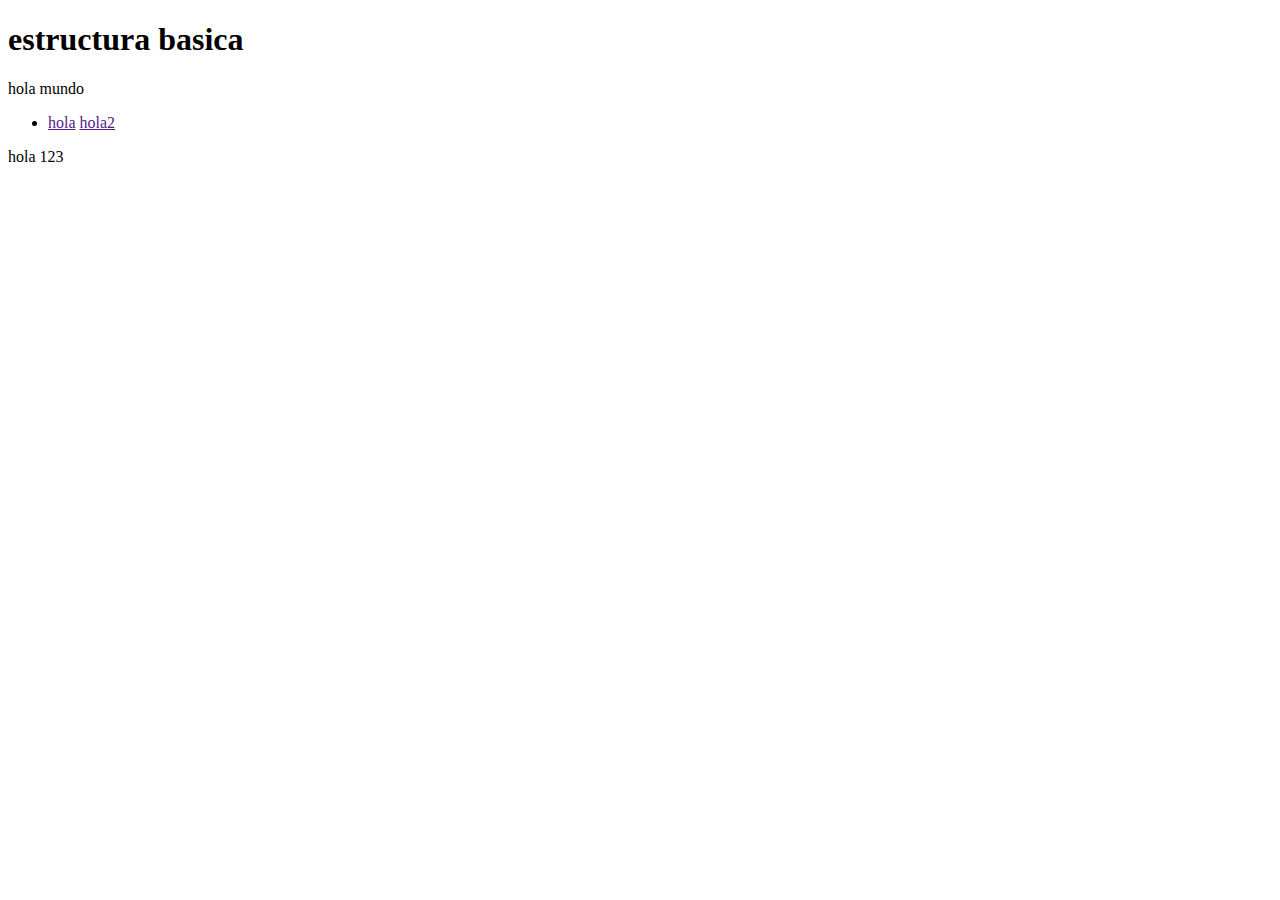
==== index.html @ a452939e "practica" ====
<!DOCTYPE html>
<html lang="en">
<head>
    <meta charset="UTF-8">
    <meta http-equiv="X-UA-Compatible" content="IE=edge">
    <meta name="viewport" content="width=device-width, initial-scale=1.0">
    <title>CPS</title>
</head>
<body>
    
   <h1>estructura basica</h1>
   <p>hola mundo</p>


   <div>
    <ul>
        <li>
            <a href="">hola</a>
            <a href="">hola2</a>
        </li>
    </ul>
   </div>



    <footer>hola 123</footer>
</body>
</html>
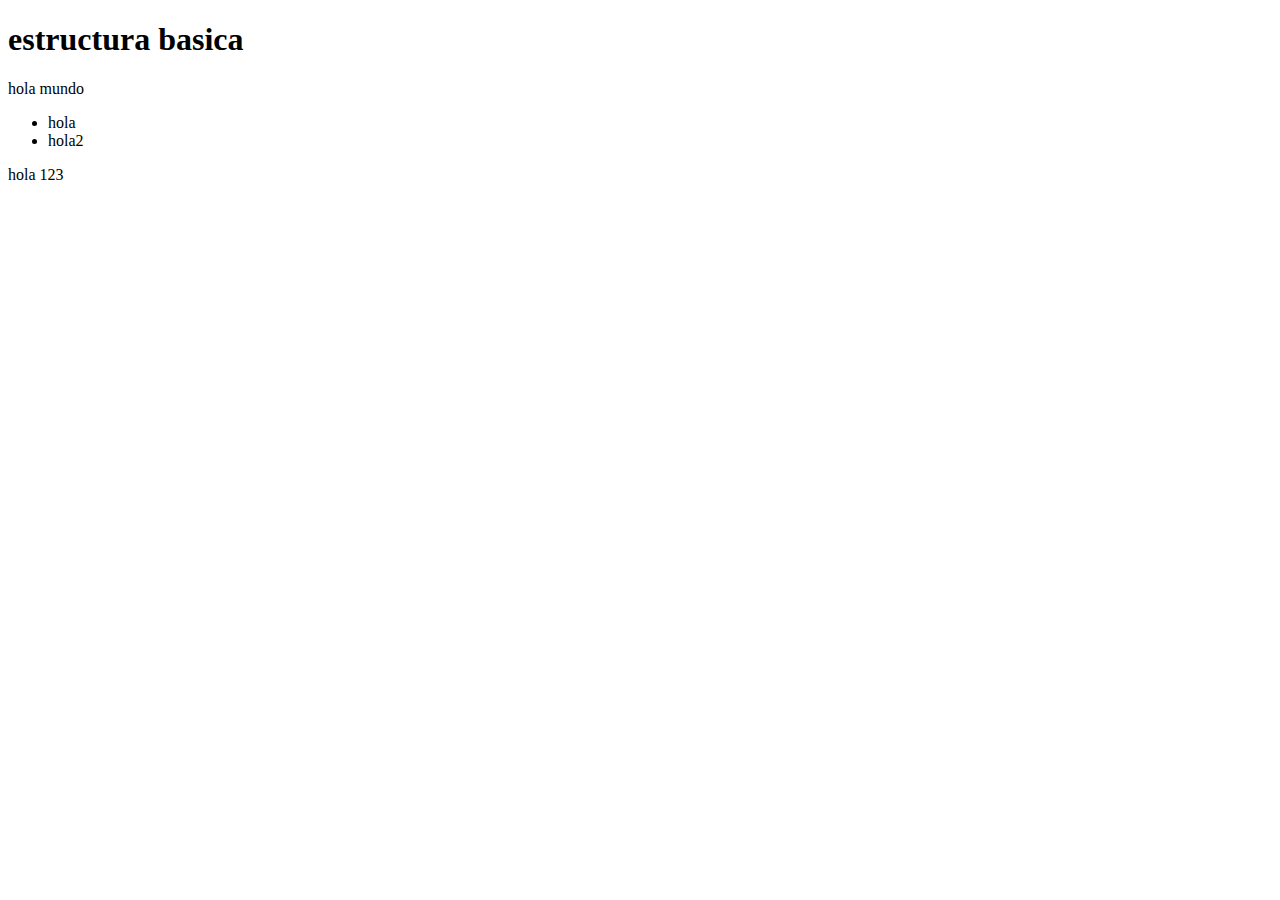
==== commit a5b6683f: "practica" ====
--- a/index.html
+++ b/index.html
@@ -9,18 +9,16 @@
 <body>
     
    <h1>estructura basica</h1>
-   <p>hola mundo</p>
 
 
-   <div>
-    <ul>
-        <li>
-            <a href="">hola</a>
-            <a href="">hola2</a>
-        </li>
-    </ul>
-   </div>
+   <header>hola mundo</header>
 
+    <nav>
+        <ul>
+            <li>hola</li>
+            <li>hola2</li>
+        </ul>
+    </nav>
 
 
     <footer>hola 123</footer>
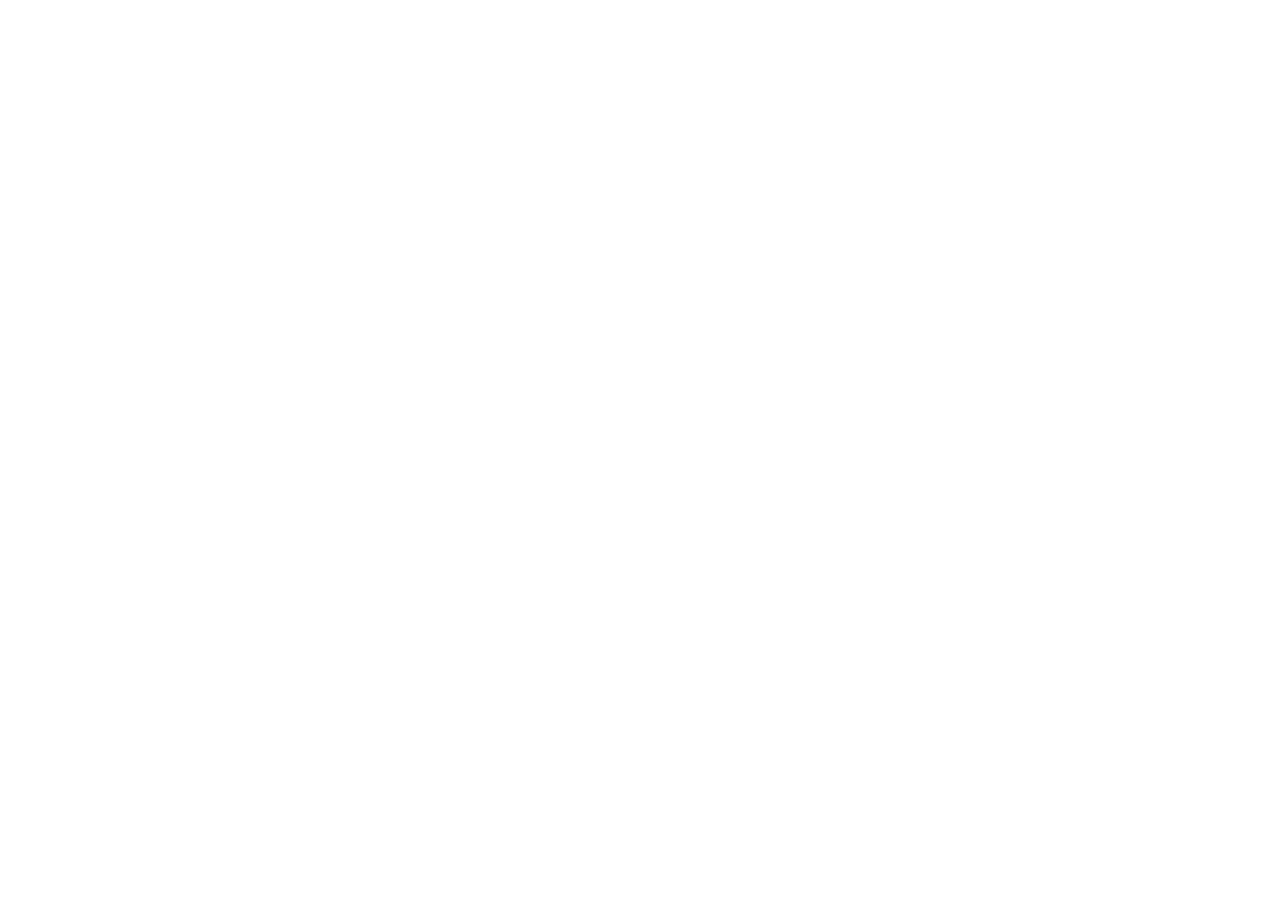
==== commit 57a55642: "practico" ====
--- a/index.html
+++ b/index.html
@@ -5,22 +5,11 @@
     <meta http-equiv="X-UA-Compatible" content="IE=edge">
     <meta name="viewport" content="width=device-width, initial-scale=1.0">
     <title>CPS</title>
+    <link href="https://fonts.googleapis.com/css2?family=Staatliches&display=swap" rel="stylesheet">
+    <link rel="stylesheet" href="practica.css">
+    <link rel="stylesheet" href="normalize.css">
 </head>
 <body>
-    
-   <h1>estructura basica</h1>
 
-
-   <header>hola mundo</header>
-
-    <nav>
-        <ul>
-            <li>hola</li>
-            <li>hola2</li>
-        </ul>
-    </nav>
-
-
-    <footer>hola 123</footer>
 </body>
 </html>--- a/practica.css
+++ b/practica.css
@@ -0,0 +1,10 @@
+:root{
+    --primario:#9c27b0;
+    --primarioOscuro:#89119d;
+    --secundario:#FFCE00;
+    --secundarioOscuro:rgb(233,287,2);
+    --blanco:#FFF;
+    --negro:#000;
+
+    --fuentePrincipal:'Staatliches', cursive;
+}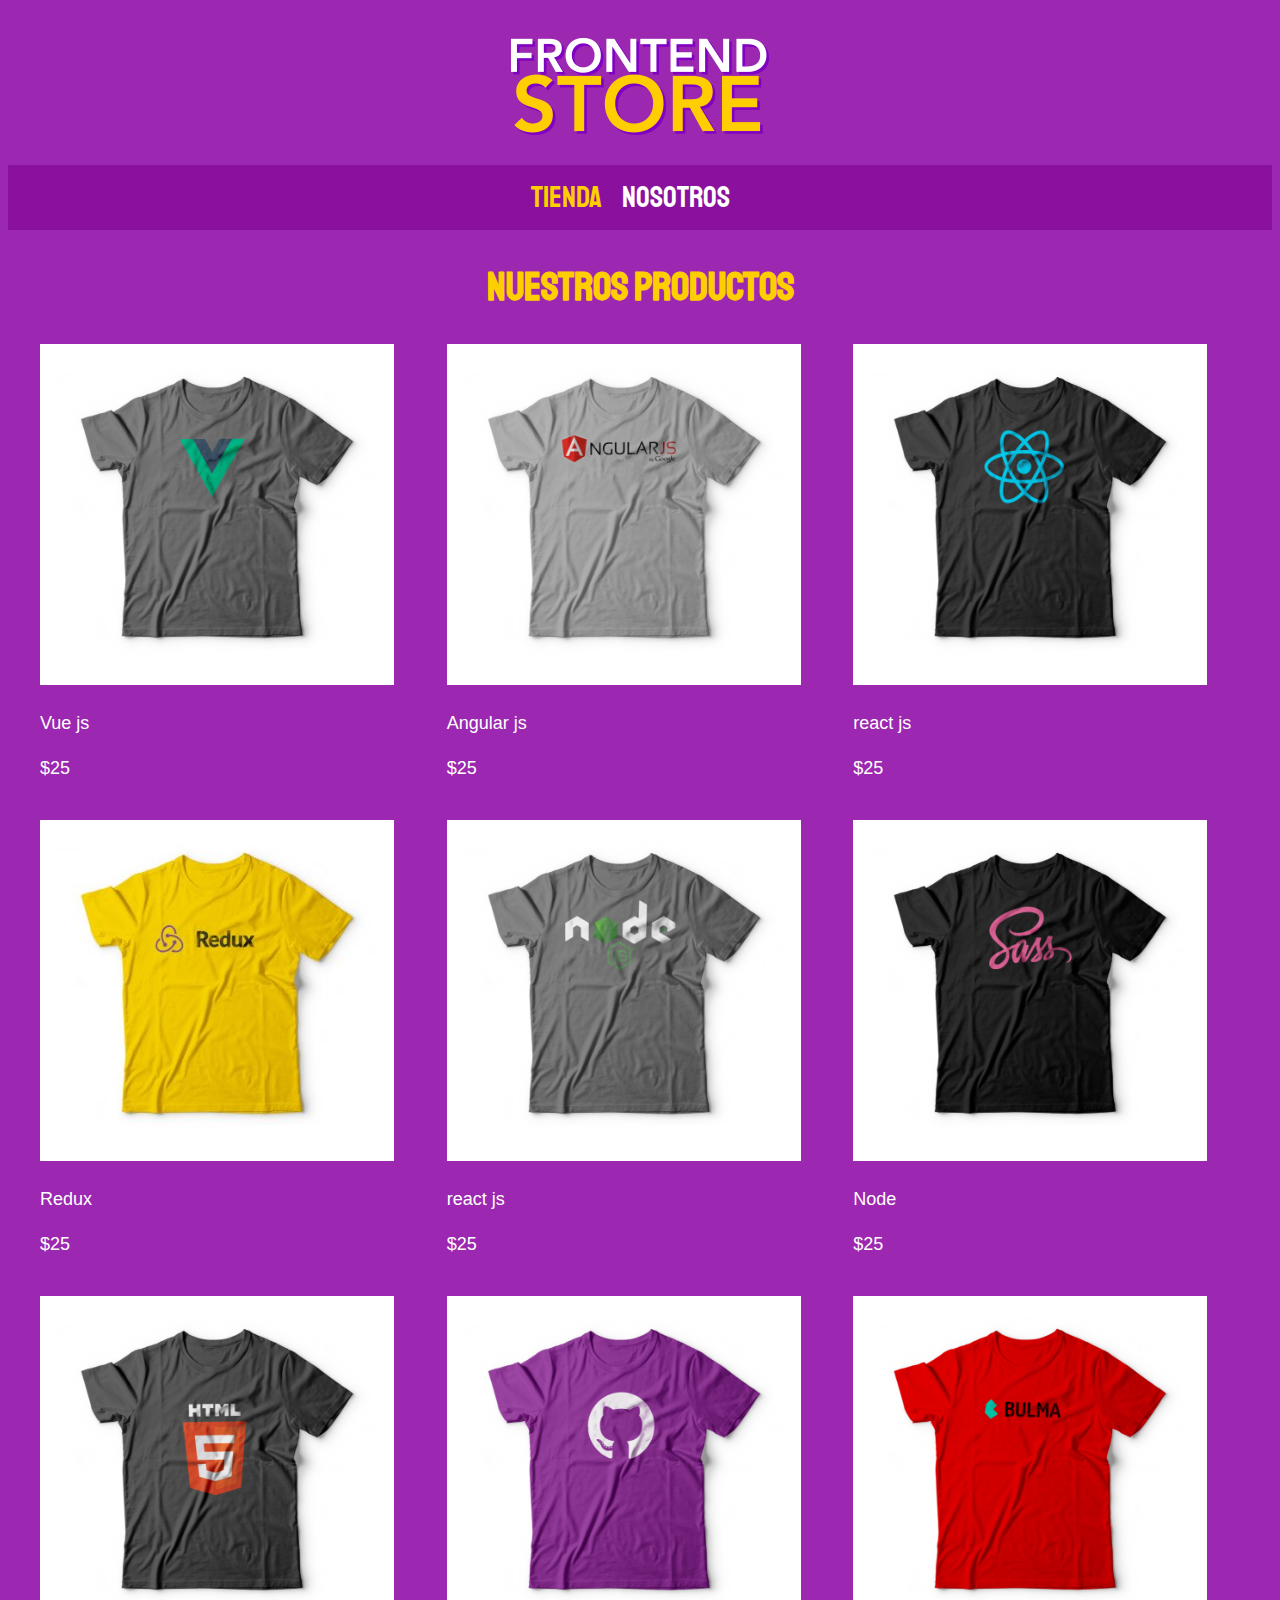
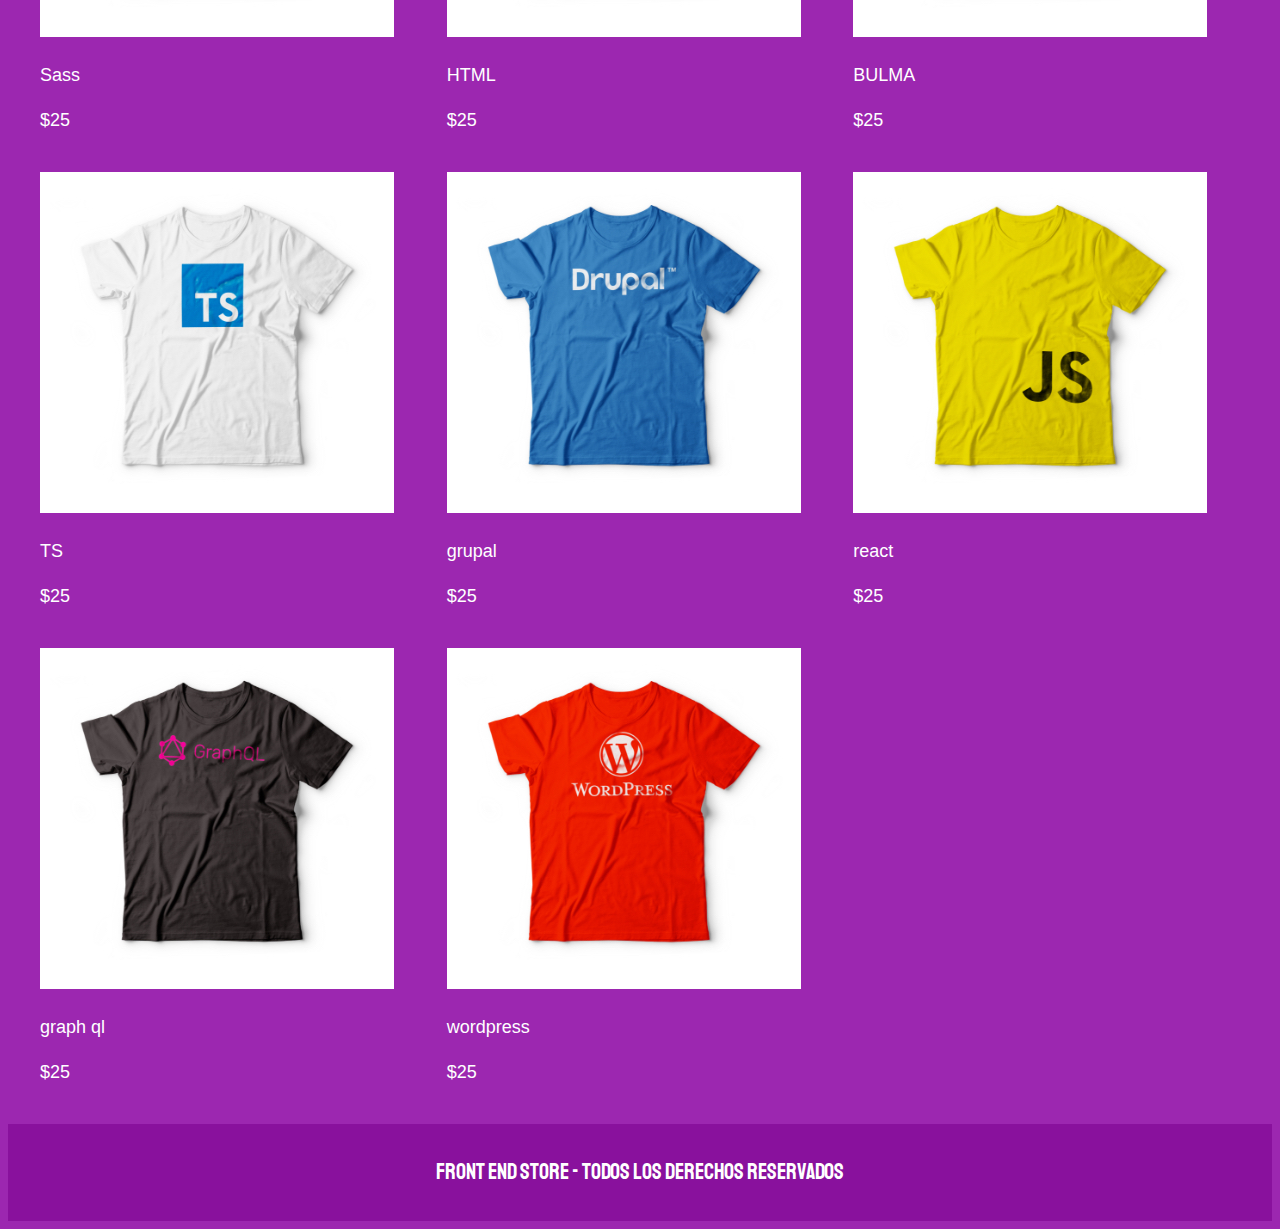
==== commit 79887a38: "practica" ====
--- a/index.html
+++ b/index.html
@@ -10,6 +10,156 @@
     <link rel="stylesheet" href="normalize.css">
 </head>
 <body>
+<header class="header">
+    <a href="index.html"></a>
+    <img class="header__logo" src="img/logo.png" alt="">
+</header>
 
+<nav class="navegacion">
+    <a class="navegacion__enlace navegacion__enlace--activo" href="index.html">Tienda</a>
+    <a class="navegacion__enlace" href="nosotros.html">Nosotros</a> 
+</nav>
+ 
+<main class="contenedor">
+    <h1>Nuestros Productos</h1>
+
+
+    <div class="grid">
+        <div class="producto">
+            <a href="producto.html">
+                <img class="producto__imagen" src="img/1.jpg" alt="imagen camisa">
+                <div class="producto__informacion">
+                    <p class="producto__nombre">Vue js</p>
+                    <p class="producto__precio">$25</p>
+                </div>
+            </a>
+        </div>
+
+        <div class="producto">
+            <a href="producto.html">
+                <img class="producto__imagen" src="img/2.jpg" alt="imagen camisa">
+                <div class="producto__informacion">
+                    <p class="producto__nombre">Angular js</p>
+                    <p class="producto__precio">$25</p>
+                </div>
+            </a>
+        </div>
+        <div class="producto">
+            <a href="producto.html">
+                <img class="producto__imagen" src="img/3.jpg" alt="imagen camisa">
+                <div class="producto__informacion">
+                    <p class="producto__nombre">react js</p>
+                    <p class="producto__precio">$25</p>
+                </div>
+            </a>
+        </div>
+
+        <div class="producto">
+            <a href="producto.html">
+                <img class="producto__imagen" src="img/4.jpg" alt="imagen camisa">
+                <div class="producto__informacion">
+                    <p class="producto__nombre">Redux</p>
+                    <p class="producto__precio">$25</p>
+                </div>
+            </a>
+        </div>
+        <div class="producto">
+            <a href="producto.html">
+                <img class="producto__imagen" src="img/5.jpg" alt="imagen camisa">
+                <div class="producto__informacion">
+                    <p class="producto__nombre">react js</p>
+                    <p class="producto__precio">$25</p>
+                </div>
+            </a>
+        </div>
+
+        <div class="producto">
+            <a href="producto.html">
+                <img class="producto__imagen" src="img/6.jpg" alt="imagen camisa">
+                <div class="producto__informacion">
+                    <p class="producto__nombre">Node</p>
+                    <p class="producto__precio">$25</p>
+                </div>
+            </a>
+        </div>
+        <div class="producto">
+            <a href="producto.html">
+                <img class="producto__imagen" src="img/7.jpg" alt="imagen camisa">
+                <div class="producto__informacion">
+                    <p class="producto__nombre">Sass</p>
+                    <p class="producto__precio">$25</p>
+                </div>
+            </a>
+        </div>
+        <div class="producto">
+            <a href="producto.html">
+                <img class="producto__imagen" src="img/8.jpg" alt="imagen camisa">
+                <div class="producto__informacion">
+                    <p class="producto__nombre">HTML</p>
+                    <p class="producto__precio">$25</p>
+                </div>
+            </a>
+        </div>
+        <div class="producto">
+            <a href="producto.html">
+                <img class="producto__imagen" src="img/9.jpg" alt="imagen camisa">
+                <div class="producto__informacion">
+                    <p class="producto__nombre">BULMA</p>
+                    <p class="producto__precio">$25</p>
+                </div>
+            </a>
+        </div>
+        <div class="producto">
+            <a href="producto.html">
+                <img class="producto__imagen" src="img/10.jpg" alt="imagen camisa">
+                <div class="producto__informacion">
+                    <p class="producto__nombre">TS</p>
+                    <p class="producto__precio">$25</p>
+                </div>
+            </a>
+        </div>
+        <div class="producto">
+            <a href="producto.html">
+                <img class="producto__imagen" src="img/11.jpg" alt="imagen camisa">
+                <div class="producto__informacion">
+                    <p class="producto__nombre">grupal</p>
+                    <p class="producto__precio">$25</p>
+                </div>
+            </a>
+        </div>
+        <div class="producto">
+            <a href="producto.html">
+                <img class="producto__imagen" src="img/12.jpg" alt="imagen camisa">
+                <div class="producto__informacion">
+                    <p class="producto__nombre">react </p>
+                    <p class="producto__precio">$25</p>
+                </div>
+            </a>
+        </div>
+        <div class="producto">
+            <a href="producto.html">
+                <img class="producto__imagen" src="img/13.jpg" alt="imagen camisa">
+                <div class="producto__informacion">
+                    <p class="producto__nombre">graph ql</p>
+                    <p class="producto__precio">$25</p>
+                </div>
+            </a>
+        </div>
+        <div class="producto">
+            <a href="producto.html">
+                <img class="producto__imagen" src="img/14.jpg" alt="imagen camisa">
+                <div class="producto__informacion">
+                    <p class="producto__nombre">wordpress</p>
+                    <p class="producto__precio">$25</p>
+                </div>
+            </a>
+        </div>
+    </div>
+</main>
+
+
+<footer>
+    <p class="footer__texto">front end store - todos los derechos reservados</p>
+</footer>
 </body>
 </html>--- a/practica.css
+++ b/practica.css
@@ -7,4 +7,119 @@
     --negro:#000;
 
     --fuentePrincipal:'Staatliches', cursive;
+}
+html{
+    box-sizing: border-box;
+    font-size: 62.5%;
+}
+*, *::before, *::after{
+    box-sizing: inherit;
+}
+body{
+    background-color: var(--primario);
+    font-size: 1.6rem;
+    line-height: 1.5;
+}
+p{
+    font-size: 1.8rem;
+    font-family: Arial, Helvetica, sans-serif;
+    color: var(--blanco);
+}
+a{
+    text-decoration: none;
+}
+img{
+   max-width: 100%;
+
+}
+.contenedor{
+    max-width: 120rem;
+    margin: 0 auto;
+}
+h1,h2,h3{
+    text-align: center;
+    color: var(--secundario);
+    font-family: var(--fuentePrincipal );
+}
+h1{
+    font-size: 4rem;
+}
+h2{
+    font-size: 3.2rem;
+}
+h3{
+    font-size: 2.4rem;
+}
+
+
+.header{
+    display: flex;
+    justify-content: center ;
+}
+
+
+
+.header__logo{
+    margin: 3rem 0;
+}
+
+footer{
+    background-color: var(--primarioOscuro);
+    padding: 1rem 0;
+    margin-top: 2rem;
+}
+
+.footer__texto{
+    font-family: var(--fuentePrincipal);
+    text-align: center;
+    font-size: 2.2rem;
+}
+
+.navegacion{
+    background-color: var(--primarioOscuro);
+    padding: 1rem 0;
+    display: flex;
+    justify-content: center;
+    /*gap: 2rem; separa dos palabras */
+}
+.navegacion__enlace{
+    font-family:var(--fuentePrincipal) ;
+    color: var(--blanco);
+    font-size: 3rem;
+    margin-right: 2rem;
+    
+}
+
+.navegacion__enlace--activo,
+.navegacion__enlace:hover{
+    color: var(--secundario); /* cuando pasas el mouse por las palabras te cambia de color*/
+}
+
+.grid{
+    display: grid;
+    grid-template-columns:repeat(2,1fr) ;
+    gap: 2rem;
+}
+@media(min-width:768px){
+    .grid{
+        grid-template-columns:repeat(3,1fr) ;
+    }
+    }
+}
+
+.producto{
+background-color:var(--primarioOscuro);
+padding: 1rem;
+}
+.producto__imagen{
+
+}
+.producto__informacion{
+
+}
+.producto__nombre{
+
+}
+.producto__precio{
+
 }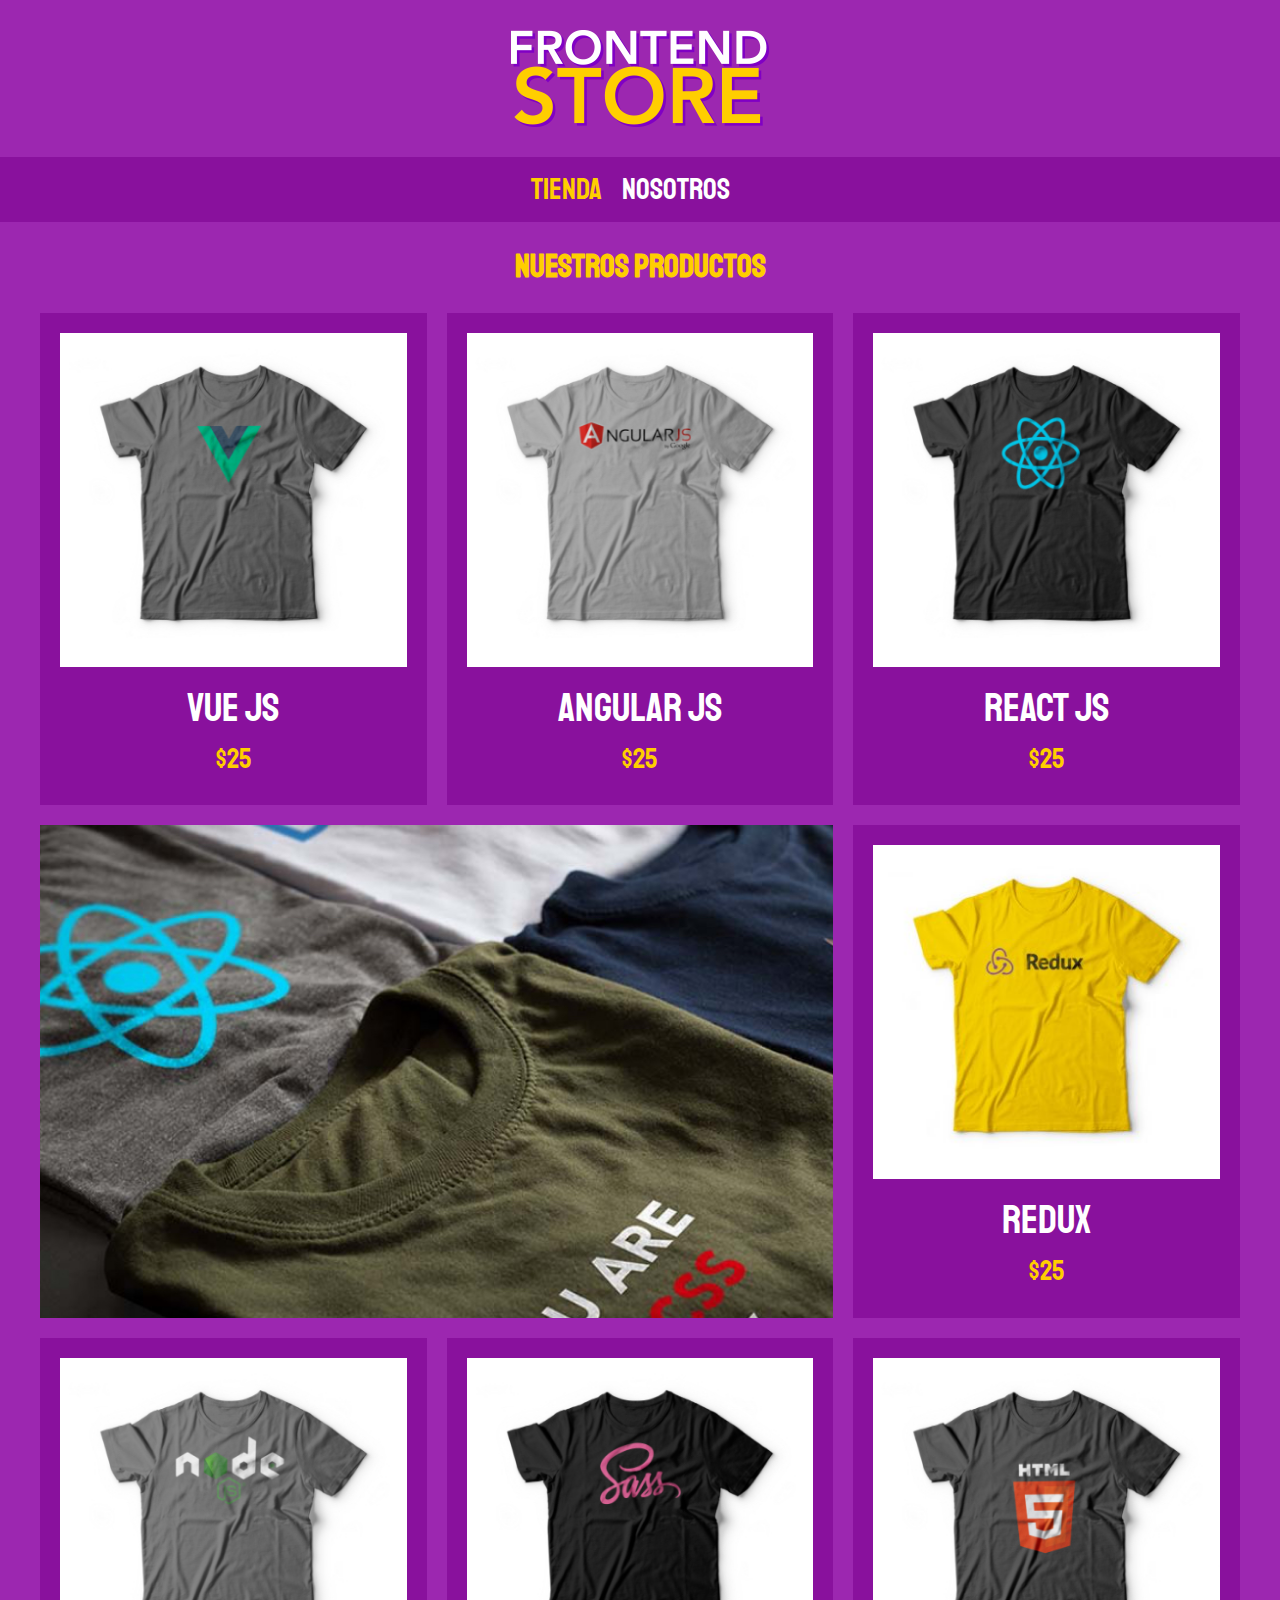
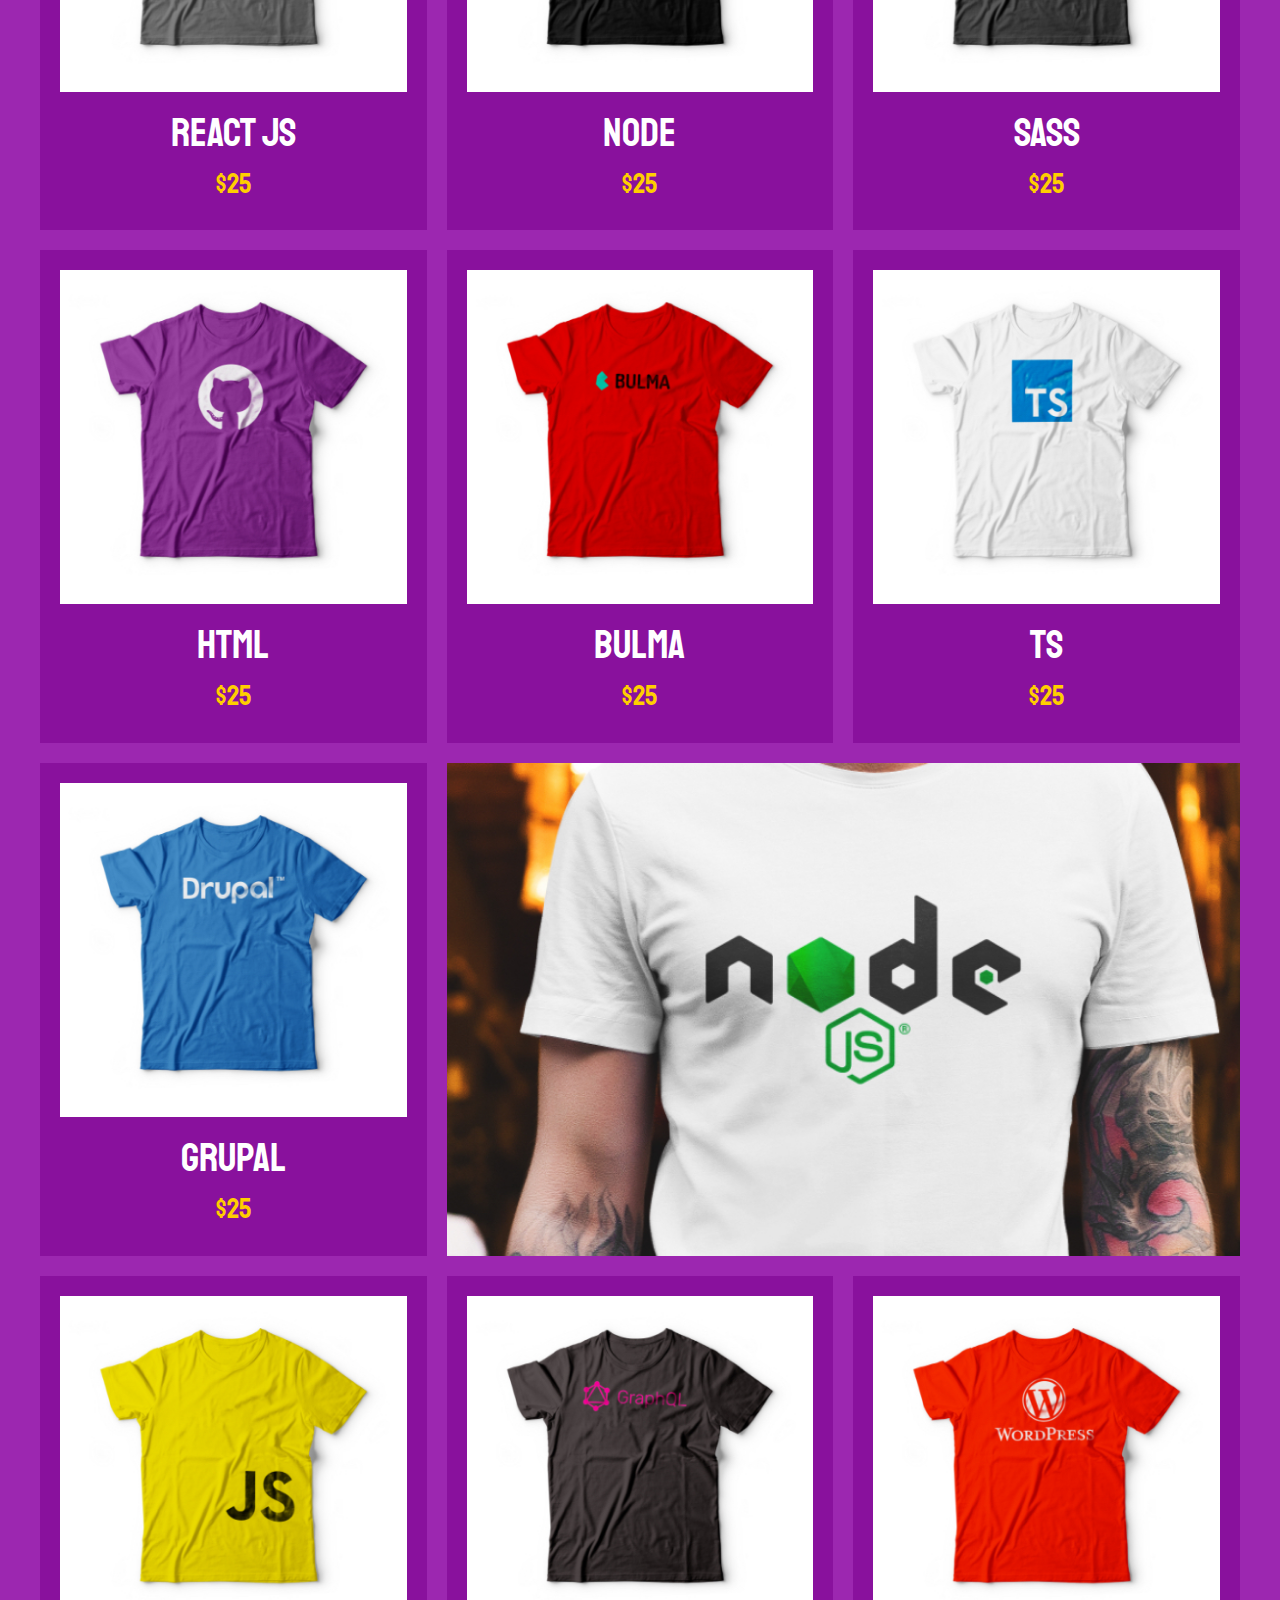
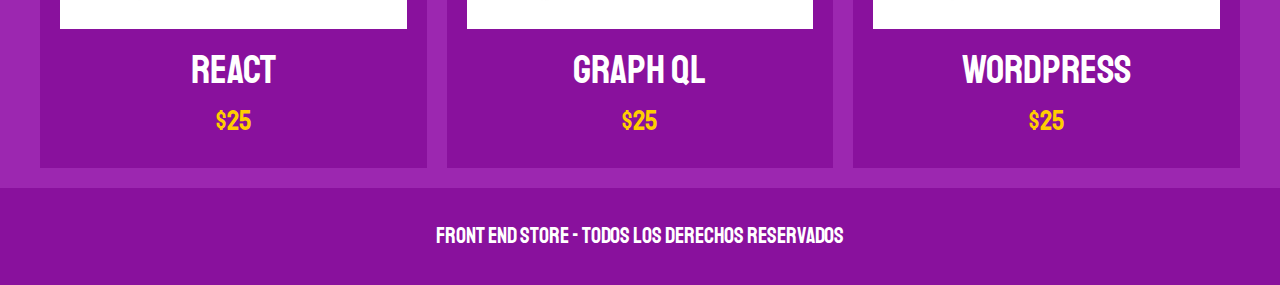
==== commit eede78af: "14/2" ====
--- a/index.html
+++ b/index.html
@@ -154,6 +154,10 @@
                 </div>
             </a>
         </div>
+
+        <div class="grafico grafico--camisa"></div>
+        <div class="grafico grafico--node"></div>
+
     </div>
 </main>
 
--- a/practica.css
+++ b/practica.css
@@ -105,21 +105,133 @@
         grid-template-columns:repeat(3,1fr) ;
     }
     }
-}
+
 
 .producto{
-background-color:var(--primarioOscuro);
-padding: 1rem;
+background-color: var(--primarioOscuro);
+padding: 2rem;
 }
 .producto__imagen{
-
+ width: 100%;
 }
 .producto__informacion{
 
 }
 .producto__nombre{
-
+font-size: 4rem;
 }
 .producto__precio{
-
-}+    font-size: 2.8rem;
+    color: var(--secundario);
+}
+
+.producto__nombre,
+.producto__precio{
+    font-family: var(--fuentePrincipal);
+    margin: 1rem 0;
+    text-align: center;
+    line-height: 1.2;
+}
+
+.grafico{
+ min-height: 30rem;
+ background-repeat: no-repeat ;
+ background-size: cover;
+ grid-column: 1/3;
+}
+.grafico--camisa{
+    grid-row: 2/3;
+
+    background-image: url(img/grafico1.jpg);
+}
+.grafico--node{
+    background-image: url(img/grafico2.jpg);
+  
+    grid-row: 8/9;
+}
+
+
+@media (min-width:768px) {
+    .grafico--node{
+        grid-row: 5/6;
+        grid-column: 2/4;
+    }
+    
+}
+
+
+.nosotros {
+    display: grid;
+    grid-template-rows: repeat(2, auto);
+}
+@media (min-width: 768px) {
+    .nosotros {
+        grid-template-columns: repeat(2, 1fr);
+        column-gap: 2rem;
+    }
+}
+.nosotros__imagen {
+    grid-row: 1 / 2;
+}
+@media (min-width: 768px) {
+    .nosotros__imagen {
+       grid-column: 2 / 3;
+    }
+}
+
+
+.bloques {
+    display: grid;
+    grid-template-columns: repeat(2, 1fr);
+    gap: 2rem;
+}
+@media (min-width: 768px) {
+    .bloques {
+        grid-template-columns: repeat(4, 1fr);
+    }
+}
+
+.bloque {
+    text-align: center;
+}
+
+.bloque__titulo {
+    margin: 0;
+}
+
+
+@media (min-width: 768px) {
+    .camisa {
+        display: grid;
+        grid-template-columns: repeat(2, 1fr);
+        column-gap: 2rem;
+    }
+}
+
+.formulario {
+    display: grid;
+    grid-template-columns: repeat(2, 1fr);
+    gap: 2rem;
+}
+.formulario__campo {
+   border: 1rem solid var(--primarioOscuro);
+   background-color: transparent;
+   color: var(--blanco);
+   font-size: 2rem;
+   font-family: Arial, Helvetica, sans-serif;
+   padding: 1rem;
+   appearance: none;
+}
+.formulario__submit {
+    background-color: var(--secundario);
+    border: none;
+    font-size: 2rem;
+    font-family: var(--fuentePrincipal);
+    padding: 2rem;
+    transition: background-color .3s ease;
+    grid-column: 1 / 3;
+}
+.formulario__submit:hover {
+    cursor: pointer;
+    background-color: var(--secundarioOscuro);
+}
